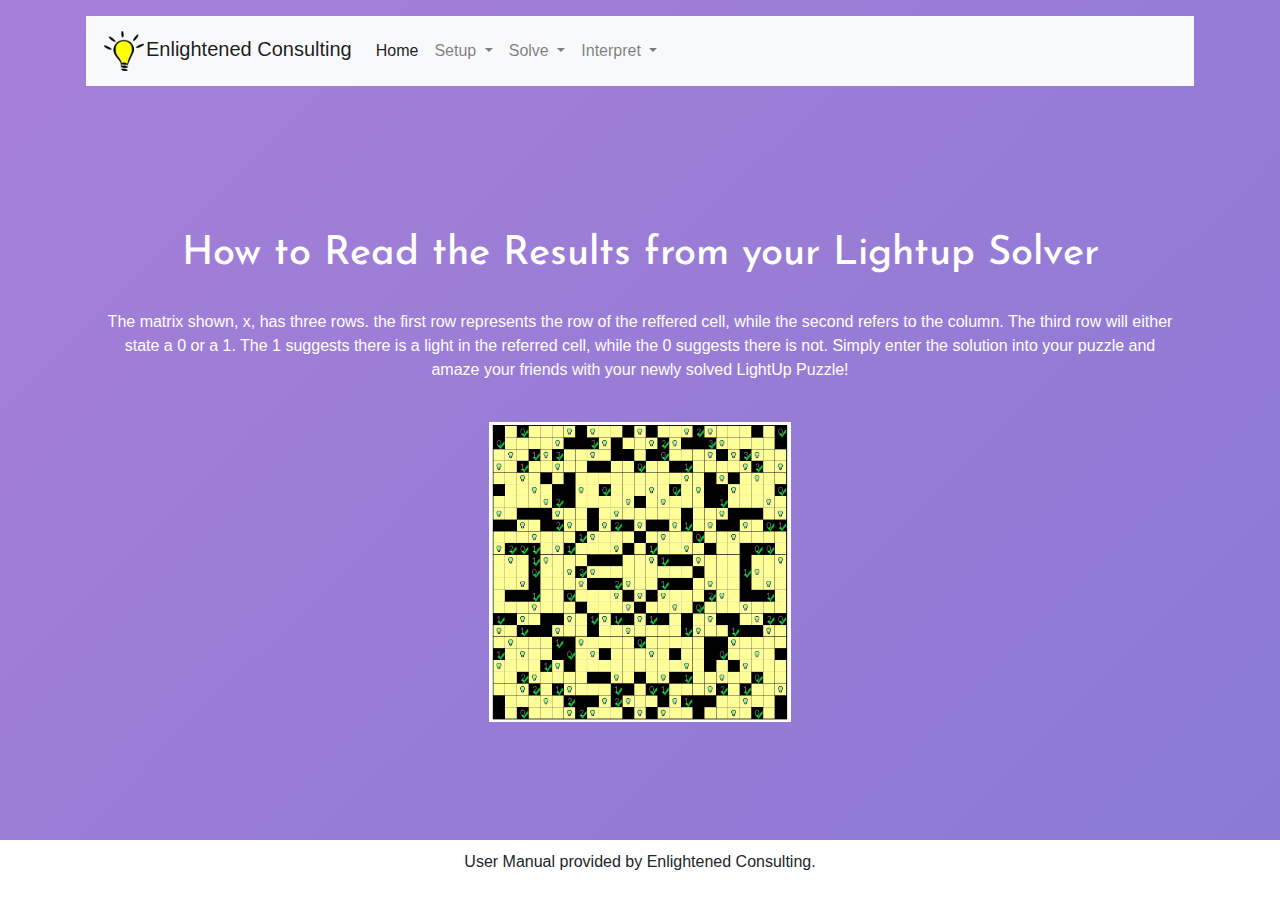
==== interpret/index.html @ 296396ca "fixed mobile dropdown" ====
<!doctype html>
<html lang="en">
    <head>
        <meta charset="utf-8">
        <meta name="viewport" content="width=device-width, initial-scale=1, shrink-to-fit=no">
        <meta name="description" content="This is a the user manual for a solver that solves the daily lightup puzzle." />
        <meta name="author" content="Enlightened Consulting" />
        <title>LightUp Solver Manual</title>
        <link rel="stylesheet" href="https://esylve.github.io/main.css"/>
        <link href="https://fonts.googleapis.com/css2?family=Josefin+Sans:wght@700&display=swap" rel="stylesheet">
        <link rel="stylesheet" href="https://stackpath.bootstrapcdn.com/bootstrap/4.4.1/css/bootstrap.min.css" integrity="sha384-Vkoo8x4CGsO3+Hhxv8T/Q5PaXtkKtu6ug5TOeNV6gBiFeWPGFN9MuhOf23Q9Ifjh" crossorigin="anonymous">
    </head>
    <body>
        <div class="container d-flex w-100 h-100 p-3 mx-auto flex-column">
            <header class="masthead mb-auto">
                <div class="inner">
                  <nav class="navbar navbar-expand-lg  justify-content-center navbar-light bg-light">
                      <a class="navbar-brand" href="https://esylve.github.io/"><img src="https://esylve.github.io/lightbulb-clipart-5.png">Enlightened Consulting</a>
                      <button class="navbar-toggler" type="button" data-toggle="collapse" data-target="#navbarSupportedContent" aria-controls="navbarSupportedContent" aria-expanded="false" aria-label="Toggle navigation">
                        <span class="navbar-toggler-icon"></span>
                      </button>
                    
                      <div class="collapse navbar-collapse" id="navbarSupportedContent">
                        <ul class="navbar-nav mr-auto">
                          <li class="nav-item active">
                            <a class="nav-link" href="https://esylve.github.io/">Home <span class="sr-only">(current)</span></a>
                          </li>
                          <li class="nav-item dropdown">
                              <a class="nav-link dropdown-toggle" href="https://esylve.github.io/setup" id="navbarDropdown" role="button" data-toggle="dropdown" aria-haspopup="true" aria-expanded="false">
                                  Setup
                                </a>
                                <div class="dropdown-menu" aria-labelledby="navbarDropdown">
                                  <a class="dropdown-item" href="https://esylve.github.io/setup#installHeader">Installing AMPL</a>
                                  <a class="dropdown-item" href="https://esylve.github.io/setup#modelHeader">Downloading the Model File</a>
                          </li>
                          <li class="nav-item dropdown">
                              <a class="nav-link dropdown-toggle" href="https://esylve.github.io/solve" id="navbarDropdown" role="button" data-toggle="dropdown" aria-haspopup="true" aria-expanded="false">
                                  Solve
                                </a>
                                <div class="dropdown-menu" aria-labelledby="navbarDropdown">
                                  <a class="dropdown-item" href="https://esylve.github.io/solve#constructHeader">Constructing the Data File</a>
                                  <a class="dropdown-item" href="https://esylve.github.io/solve#runHeader">Running AMPL</a>
                          </li>
                          <li class="nav-item dropdown">
                              <a class="nav-link dropdown-toggle" href="/" id="navbarDropdown" role="button" data-toggle="dropdown" aria-haspopup="true" aria-expanded="false">
                                  Interpret
                                </a>
                                <div class="dropdown-menu" aria-labelledby="navbarDropdown">
                                  <a class="dropdown-item" href="#resultsHeader">Reading your Results</a>
                          </li>
                          </ul>
                      </div>
                  </nav>
                </div>
              </header>
        <main class="inner cover container text-center stuff" role="main">
            <br><br><br><br><br><br>
        <h1 id="resultsHeader">How to Read the Results from your Lightup Solver</h1><br>
        <p>The matrix shown, x, has three rows. the first row represents the row of the reffered cell, while the second refers to the column. The third row
            will either state a 0 or a 1. The 1 suggests there is a light in the referred cell, while the 0 suggests there is not. Simply enter the solution into 
            your puzzle and amaze your friends with your newly solved LightUp Puzzle!
        </p><br><img height="300px" src="lightupanswered.JPG"><br>
        <br> <br> <br> <br> <br>
            </main>
        </div>
            <footer class="mastfoot mt-auto">
              <div class="inner">
                <p>User Manual provided by Enlightened Consulting.</p>
              </div>
            </footer>
          
        <script src="https://code.jquery.com/jquery-3.4.1.slim.min.js" integrity="sha384-J6qa4849blE2+poT4WnyKhv5vZF5SrPo0iEjwBvKU7imGFAV0wwj1yYfoRSJoZ+n" crossorigin="anonymous"></script>
        <script src="https://cdn.jsdelivr.net/npm/popper.js@1.16.0/dist/umd/popper.min.js" integrity="sha384-Q6E9RHvbIyZFJoft+2mJbHaEWldlvI9IOYy5n3zV9zzTtmI3UksdQRVvoxMfooAo" crossorigin="anonymous"></script>
        <script src="https://stackpath.bootstrapcdn.com/bootstrap/4.4.1/js/bootstrap.min.js" integrity="sha384-wfSDF2E50Y2D1uUdj0O3uMBJnjuUD4Ih7YwaYd1iqfktj0Uod8GCExl3Og8ifwB6" crossorigin="anonymous"></script>
        
    </body>
</html>
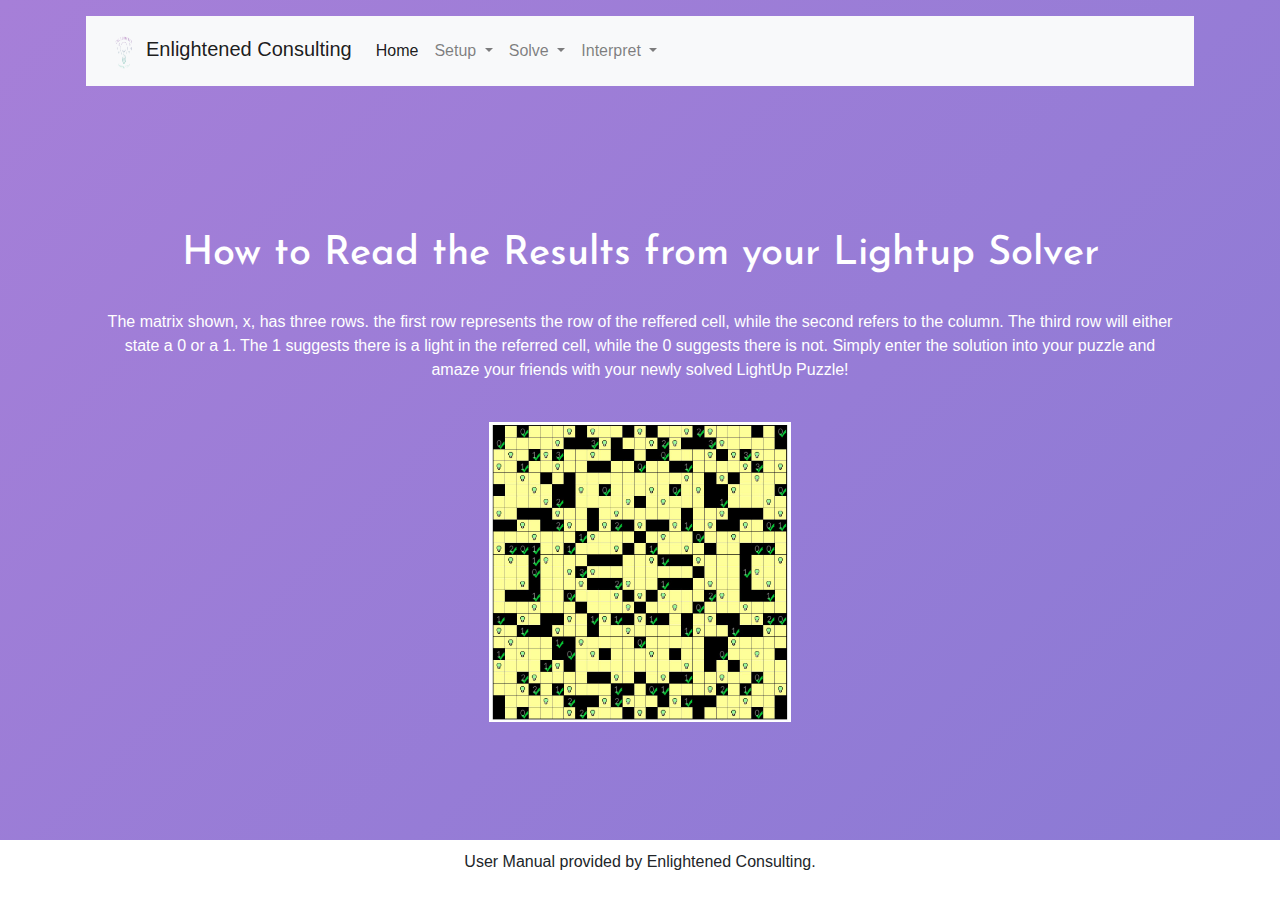
==== commit 5621aace: "Adding logo" ====
--- a/interpret/index.html
+++ b/interpret/index.html
@@ -15,7 +15,7 @@
             <header class="masthead mb-auto">
                 <div class="inner">
                   <nav class="navbar navbar-expand-lg  justify-content-center navbar-light bg-light">
-                      <a class="navbar-brand" href="https://esylve.github.io/"><img src="https://esylve.github.io/lightbulb-clipart-5.png">Enlightened Consulting</a>
+                      <a class="navbar-brand" href="https://esylve.github.io/"><img src="https://esylve.github.io/logo_color.png">Enlightened Consulting</a>
                       <button class="navbar-toggler" type="button" data-toggle="collapse" data-target="#navbarSupportedContent" aria-controls="navbarSupportedContent" aria-expanded="false" aria-label="Toggle navigation">
                         <span class="navbar-toggler-icon"></span>
                       </button>
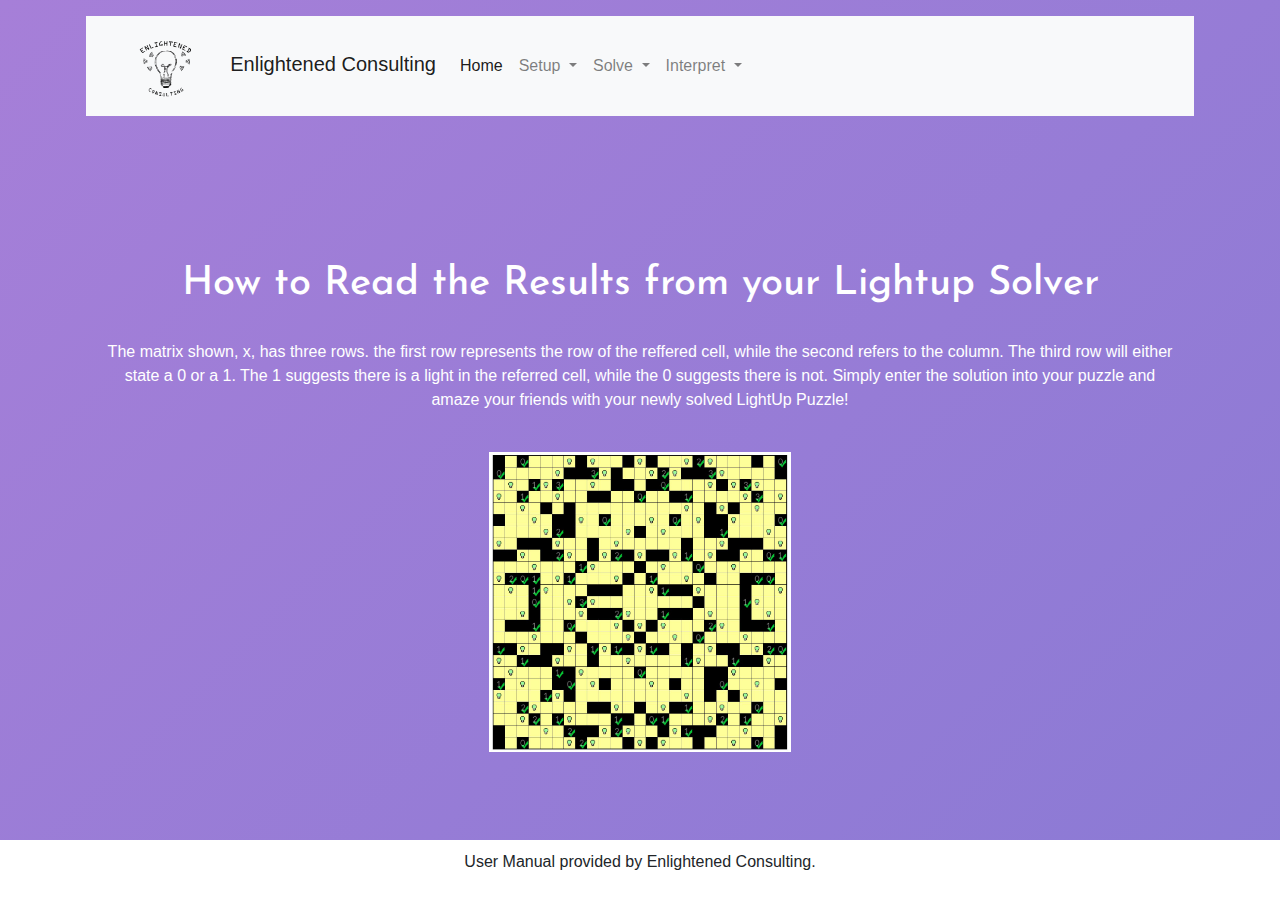
==== commit 42139ff3: "logo color change" ====
--- a/interpret/index.html
+++ b/interpret/index.html
@@ -15,7 +15,7 @@
             <header class="masthead mb-auto">
                 <div class="inner">
                   <nav class="navbar navbar-expand-lg  justify-content-center navbar-light bg-light">
-                      <a class="navbar-brand" href="https://esylve.github.io/"><img src="https://esylve.github.io/logo_color.png">Enlightened Consulting</a>
+                      <a class="navbar-brand" href="https://esylve.github.io/"><img src="https://esylve.github.io/logo_black.png">Enlightened Consulting</a>
                       <button class="navbar-toggler" type="button" data-toggle="collapse" data-target="#navbarSupportedContent" aria-controls="navbarSupportedContent" aria-expanded="false" aria-label="Toggle navigation">
                         <span class="navbar-toggler-icon"></span>
                       </button>
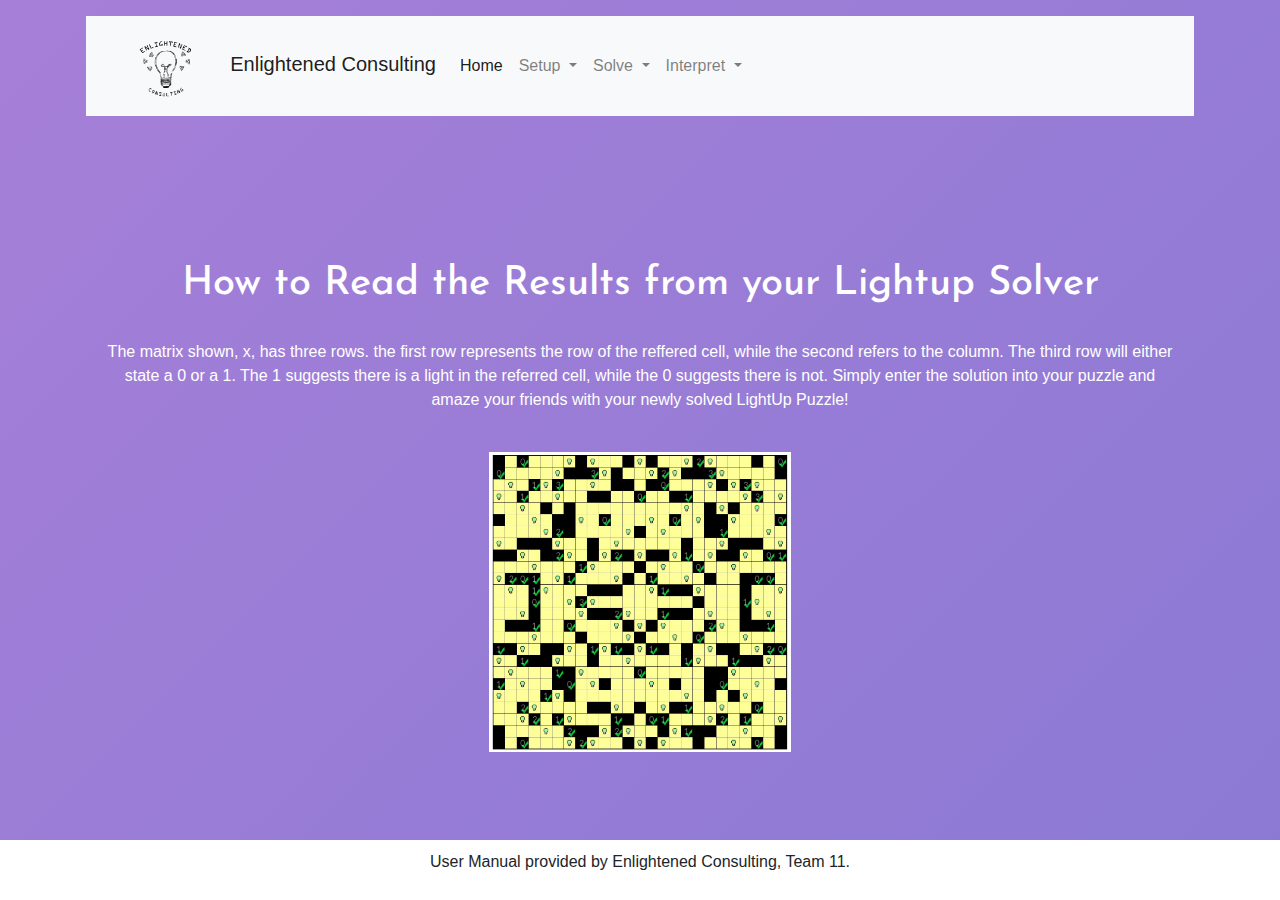
==== commit a5efd48c: "added team numbers and fixed images" ====
--- a/interpret/index.html
+++ b/interpret/index.html
@@ -65,7 +65,7 @@
         </div>
             <footer class="mastfoot mt-auto">
               <div class="inner">
-                <p>User Manual provided by Enlightened Consulting.</p>
+                <p>User Manual provided by Enlightened Consulting, Team 11.</p>
               </div>
             </footer>
           
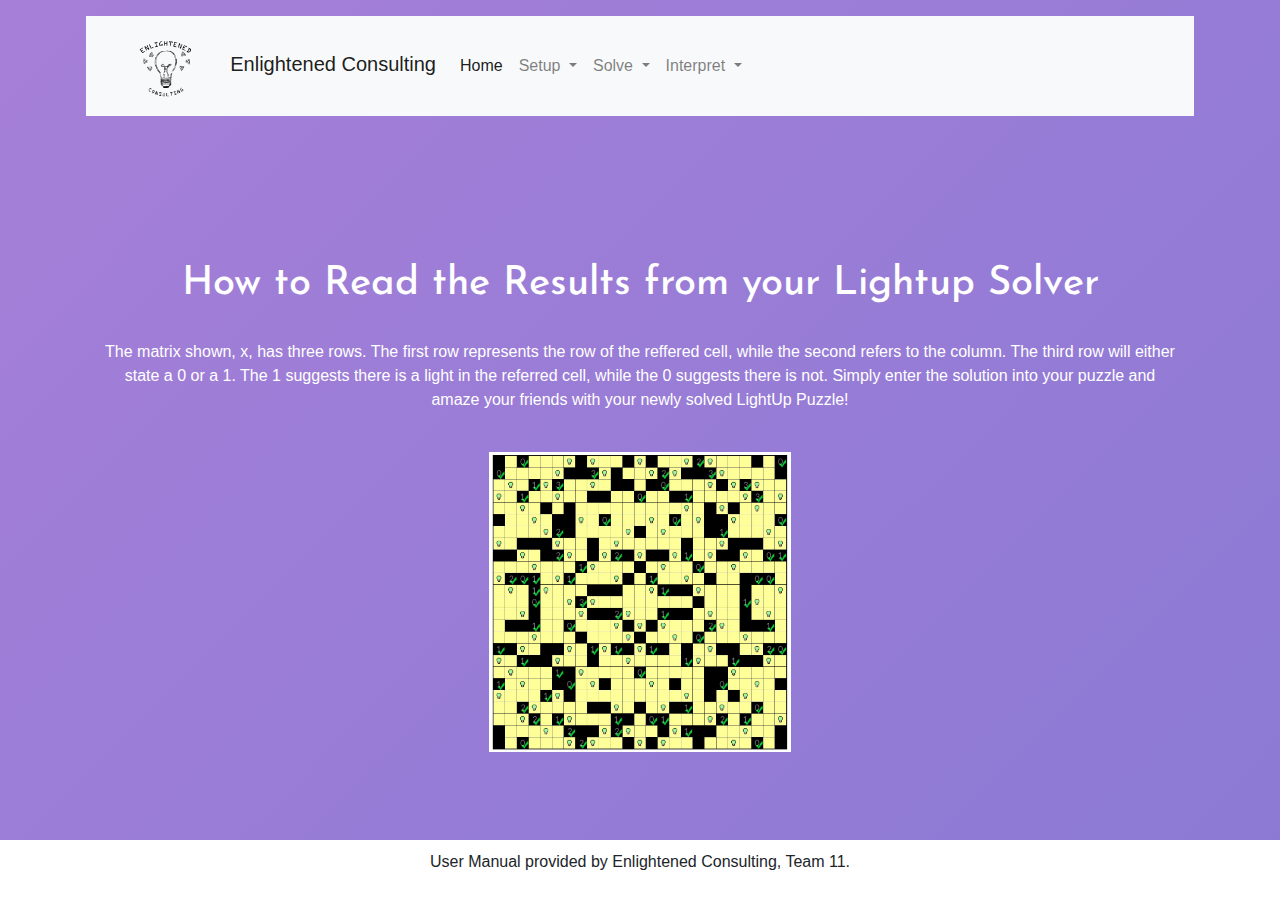
==== commit 680f3402: "nuked it" ====
--- a/interpret/index.html
+++ b/interpret/index.html
@@ -56,7 +56,7 @@
         <main class="inner cover container text-center stuff" role="main">
             <br><br><br><br><br><br>
         <h1 id="resultsHeader">How to Read the Results from your Lightup Solver</h1><br>
-        <p>The matrix shown, x, has three rows. the first row represents the row of the reffered cell, while the second refers to the column. The third row
+        <p>The matrix shown, x, has three rows. The first row represents the row of the reffered cell, while the second refers to the column. The third row
             will either state a 0 or a 1. The 1 suggests there is a light in the referred cell, while the 0 suggests there is not. Simply enter the solution into 
             your puzzle and amaze your friends with your newly solved LightUp Puzzle!
         </p><br><img height="300px" src="lightupanswered.JPG"><br>
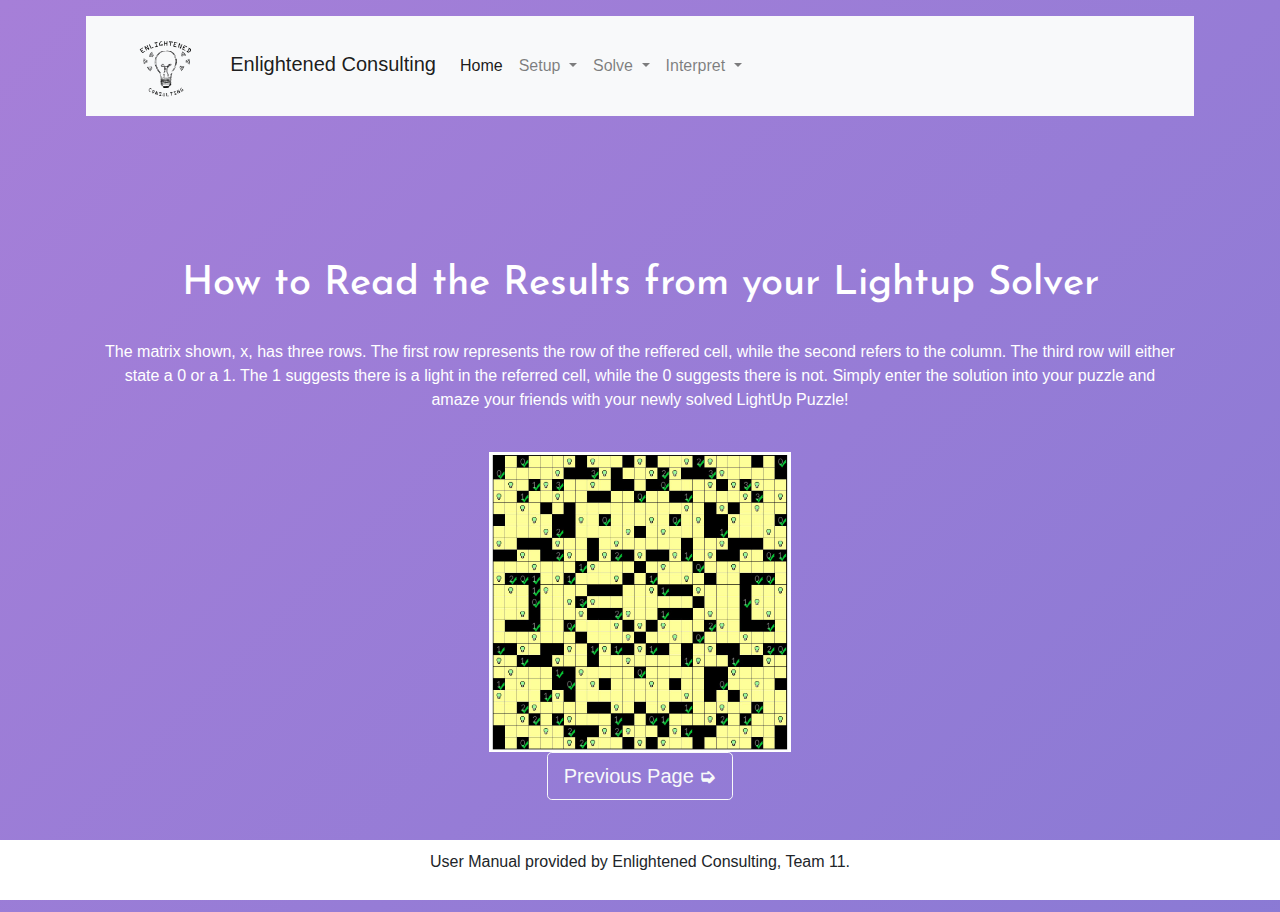
==== commit d2fa1f46: "added back buttons" ====
--- a/interpret/index.html
+++ b/interpret/index.html
@@ -60,6 +60,8 @@
             will either state a 0 or a 1. The 1 suggests there is a light in the referred cell, while the 0 suggests there is not. Simply enter the solution into 
             your puzzle and amaze your friends with your newly solved LightUp Puzzle!
         </p><br><img height="300px" src="lightupanswered.JPG"><br>
+        <span class="span6">
+          <a class="btn btn-lg btn-outline-light" href="https://esylve.github.io/solve">Previous Page <strong class="flipped">&#10157;</strong></a></span>
         <br> <br> <br> <br> <br>
             </main>
         </div>
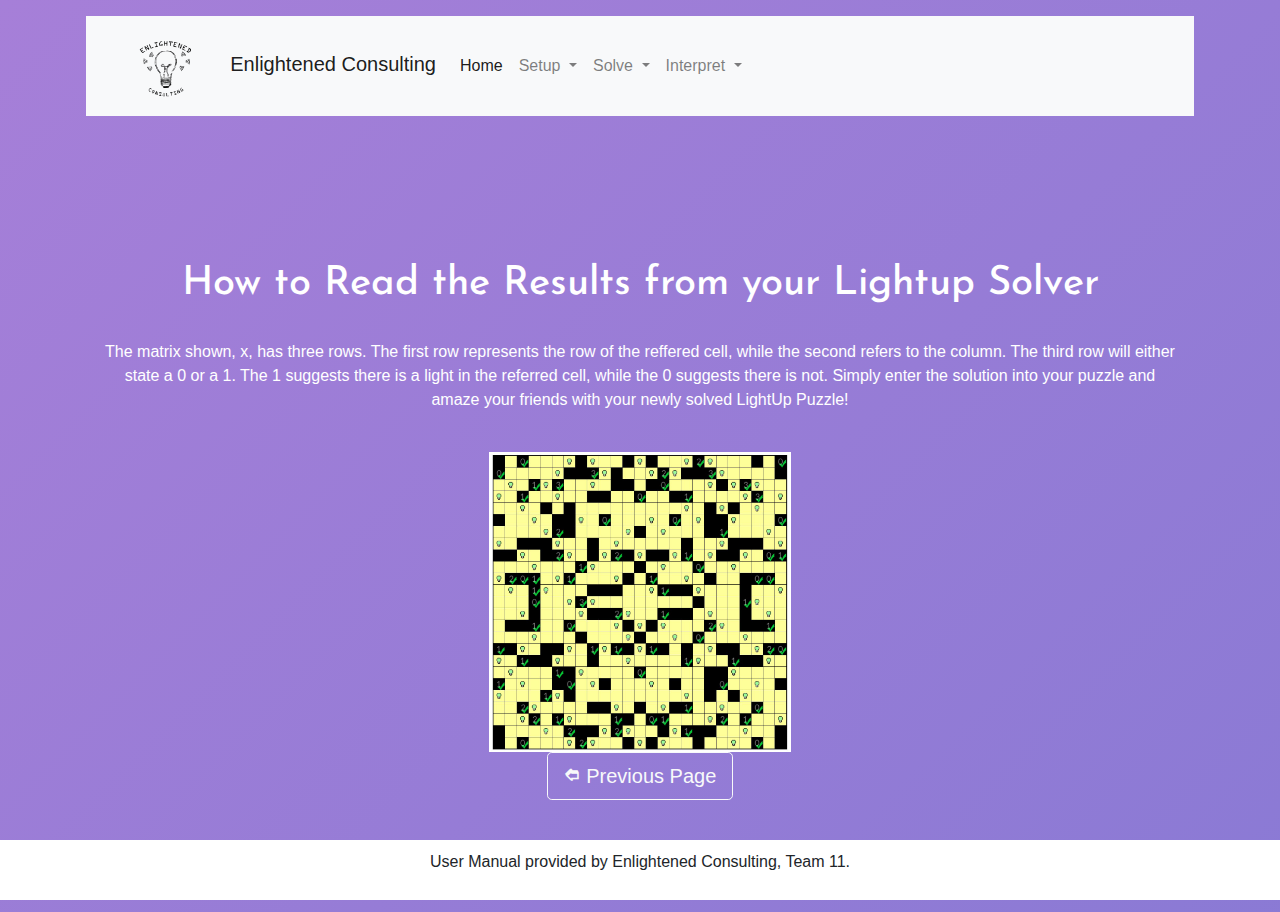
==== commit 233f06e3: "rotated some dumb arrows" ====
--- a/interpret/index.html
+++ b/interpret/index.html
@@ -61,7 +61,7 @@
             your puzzle and amaze your friends with your newly solved LightUp Puzzle!
         </p><br><img height="300px" src="lightupanswered.JPG"><br>
         <span class="span6">
-          <a class="btn btn-lg btn-outline-light" href="https://esylve.github.io/solve">Previous Page <strong class="flipped">&#10157;</strong></a></span>
+          <a class="btn btn-lg btn-outline-light" href="https://esylve.github.io/solve"><span class="rotate"><strong class="flipped">&#10157;</strong></span> Previous Page </a></span>
         <br> <br> <br> <br> <br>
             </main>
         </div>
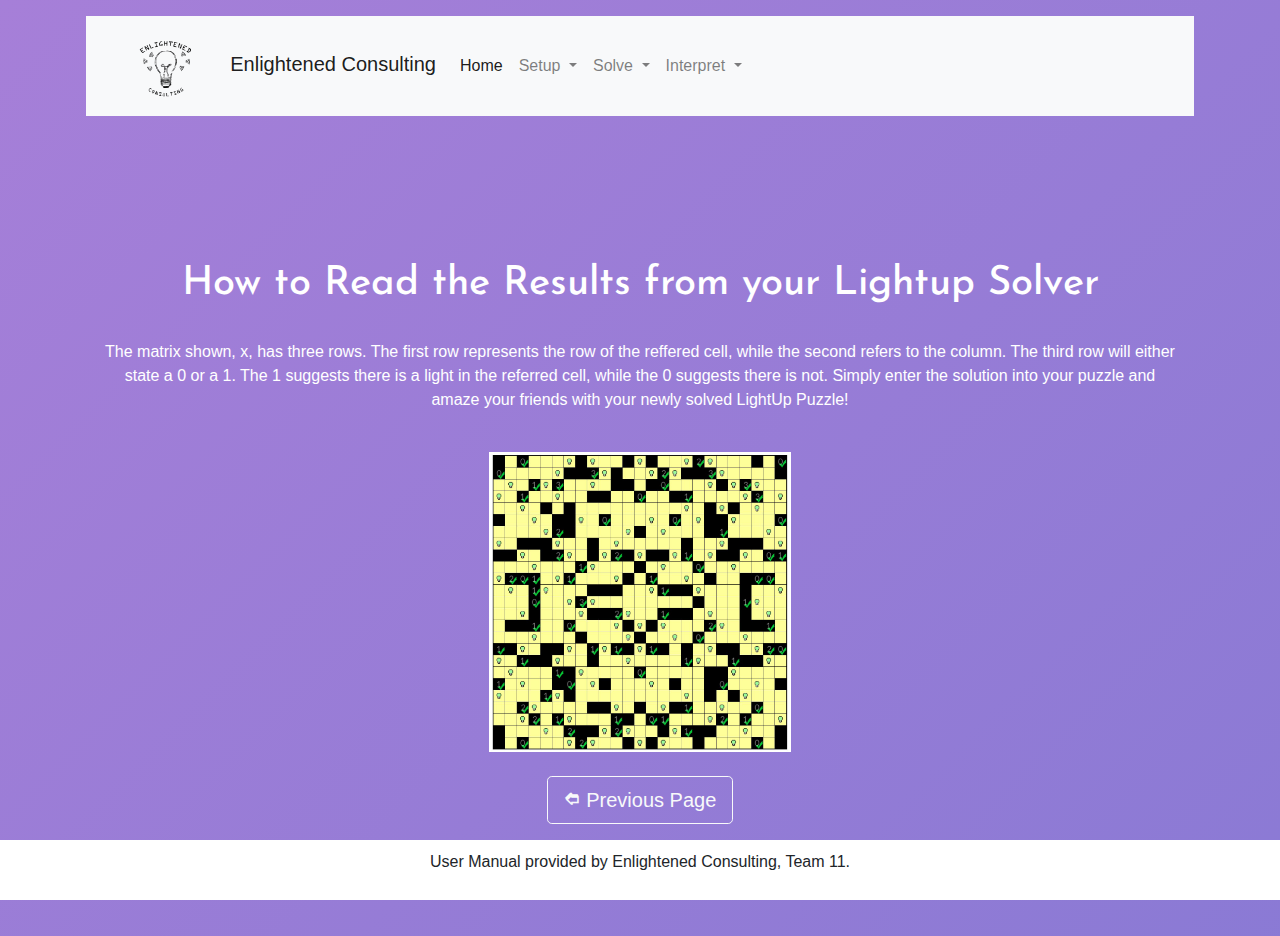
==== commit aa3eaaa6: "Added the excel file" ====
--- a/interpret/index.html
+++ b/interpret/index.html
@@ -59,7 +59,7 @@
         <p>The matrix shown, x, has three rows. The first row represents the row of the reffered cell, while the second refers to the column. The third row
             will either state a 0 or a 1. The 1 suggests there is a light in the referred cell, while the 0 suggests there is not. Simply enter the solution into 
             your puzzle and amaze your friends with your newly solved LightUp Puzzle!
-        </p><br><img height="300px" src="lightupanswered.JPG"><br>
+        </p><br><img height="300px" src="lightupanswered.JPG"><br><br>
         <span class="span6">
           <a class="btn btn-lg btn-outline-light" href="https://esylve.github.io/solve"><span class="rotate"><strong class="flipped">&#10157;</strong></span> Previous Page </a></span>
         <br> <br> <br> <br> <br>
